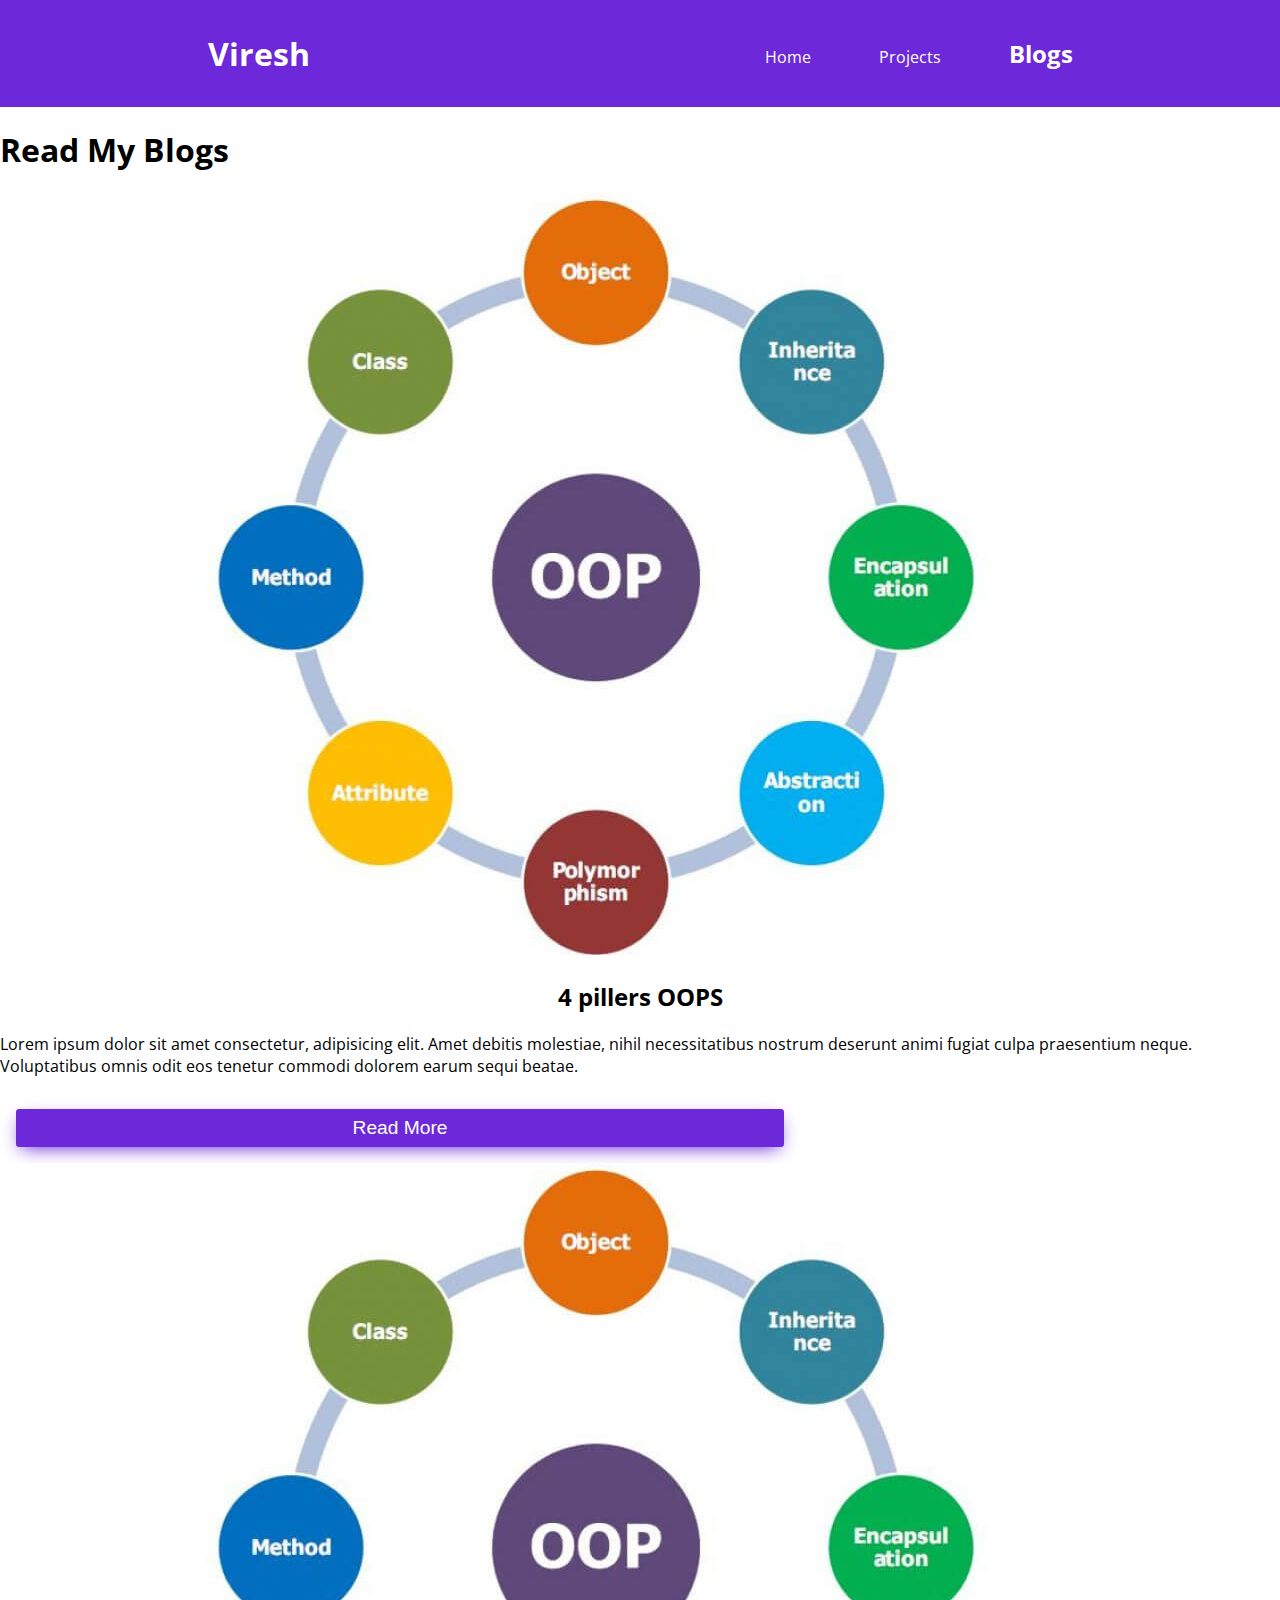
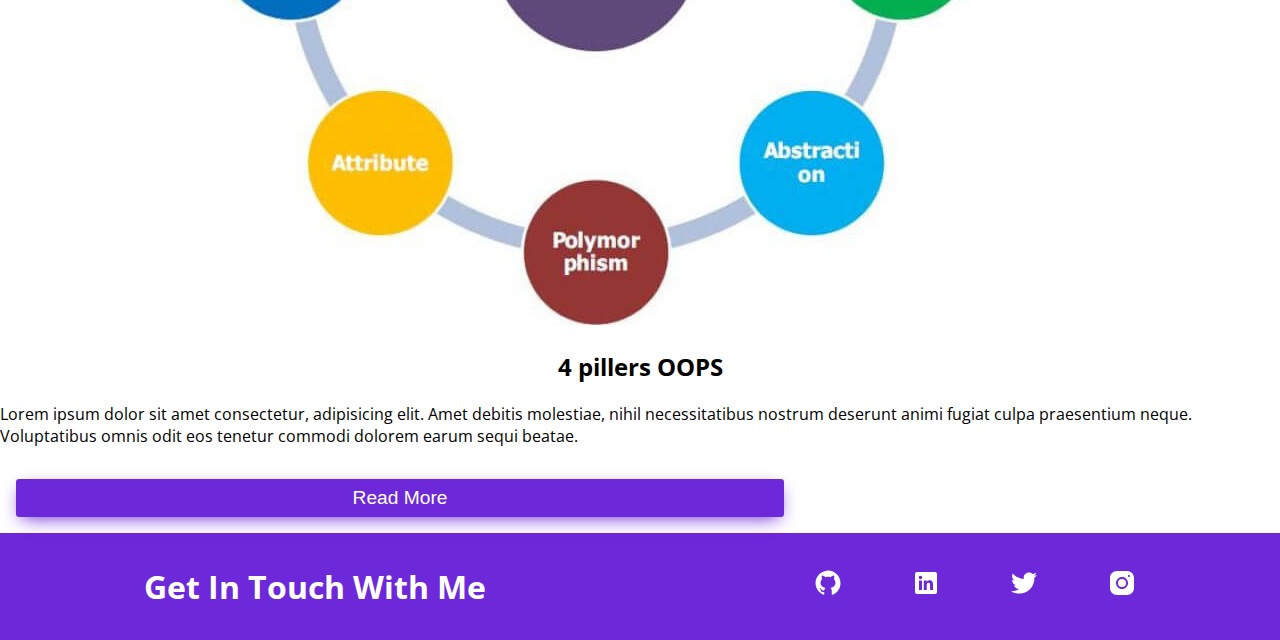
==== blogs.html @ 47ddc6d1 "feat : add blogs page with dummy data" ====
<!DOCTYPE html>
<html lang="en">
  <head>
    <meta charset="UTF-8" />
    <meta http-equiv="X-UA-Compatible" content="IE=edge" />
    <meta name="viewport" content="width=device-width, initial-scale=1.0" />
    <title>Viresh | Projects</title>
    <link rel="stylesheet" href="./css/style.css" />
    <link rel="stylesheet" href="./css/projects.css" />
  </head>
  <body>
    <!-- Navigation -->
    <nav class="navigation">
      <div class="name">Viresh</div>
      <div>
        <ul class="list-non-bulleted">
          <li class="list-inline">
            <a class="link" href="./index.html">Home</a>
          </li>
          <li class="list-inline">
            <a class="link" href="./projects.html">Projects</a>
          </li>
          <li class="list-inline">
            <a class="link link-active" href="#">Blogs</a>
          </li>
        </ul>
      </div>
    </nav>
    <main>
      <h1 class="projects-title">Read My Blogs</h1>
      <div class="projects-grid">
        <div class="project-card">
          <img
            src="./images/oops.jpeg"
            alt="project sceenshot"
            class="project-image"
          />
          <h2 class="project-title mt-3">4 pillers OOPS</h2>
          <p class="project-subtitle">
            Lorem ipsum dolor sit amet consectetur, adipisicing elit. Amet
            debitis molestiae, nihil necessitatibus nostrum deserunt animi
            fugiat culpa praesentium neque. Voluptatibus omnis odit eos tenetur
            commodi dolorem earum sequi beatae.
          </p>
          <button class="btn btn-primary">
            <a href="#"> Read More</a>
          </button>
        </div>

        <div class="project-card">
          <img
            src="./images/oops.jpeg"
            alt="project sceenshot"
            class="project-image"
          />
          <h2 class="project-title mt-3">4 pillers OOPS</h2>
          <p class="project-subtitle">
            Lorem ipsum dolor sit amet consectetur, adipisicing elit. Amet
            debitis molestiae, nihil necessitatibus nostrum deserunt animi
            fugiat culpa praesentium neque. Voluptatibus omnis odit eos tenetur
            commodi dolorem earum sequi beatae.
          </p>
          <button class="btn btn-primary">
            <a href="#"> Read More</a>
          </button>
        </div>
      </div>
    </main>

    <!-- Footer -->
    <footer class="footer">
      <div class="name">Get In Touch With Me</div>
      <div>
        <ul class="list-non-bulleted">
          <li class="list-inline">
            <a
              class="link link-active"
              href="https://github.com/viru2001"
              target="_blank"
              ><img src="./images/footer-icons/github.svg" alt="github icon"
            /></a>
          </li>
          <li class="list-inline">
            <a
              class="link"
              href="https://www.linkedin.com/in/viresh-fegade-43a475148/"
              target="_blank"
              ><img
                src="./images/footer-icons/linkedin.svg"
                alt="linkedin icon"
            /></a>
          </li>
          <li class="list-inline">
            <a
              class="link"
              href="https://twitter.com/fegade_viresh"
              target="_blank"
              ><img src="./images/footer-icons/twitter.svg" alt="twitter icon"
            /></a>
          </li>
          <li class="list-inline">
            <a
              class="link"
              href="https://www.instagram.com/vireshfegade/"
              target="_blank"
              ><img
                src="./images/footer-icons/instagram.svg"
                alt="instagram icon"
            /></a>
          </li>
        </ul>
      </div>
    </footer>
  </body>
</html>
---- css/style.css ----
@import url("https://fonts.googleapis.com/css2?family=Open+Sans:wght@400;700&display=swap");
:root {
  --primary-color: #6d28d9;
  --secondary-color: #ef4444;
  --white: #fff;
  --black: #000;
  --orange: #ffa500;
  --gray: #f9fafb;
}

html {
  scroll-behavior: smooth;
}
body {
  font-family: "Open Sans", sans-serif;
  margin: 0rem;
}

/* Navigation */
.name {
  font-weight: bold;
  font-size: 2rem;
  padding: 2rem;
  color: var(--white);
}

.navigation {
  display: flex;
  align-items: center;
  justify-content: space-around;
  background-color: var(--primary-color);
}

.list-non-bulleted {
  list-style-type: none;
}

.list-inline {
  display: inline;
  padding: 1rem;
}

.link {
  text-decoration: none;
  color: var(--white);
}

.link-active {
  font-weight: bold;
  font-size: 1.5rem;
}

.link:hover {
  text-decoration: underline;
}
/* header */
.hero {
  display: flex;
  align-items: center;
  justify-content: space-evenly;
  min-height: 83vh;
  flex-direction: column;
}

.hero-img {
  max-width: 350px;
  width: 100%;
}

.hero-name {
  text-align: center;
  color: var(--secondary-color);
  font-size: 2.25rem;
}

.typewriter {
  /* font-size: 2.25rem; */
  /* Ensures the content is not revealed until the animation */
  overflow: hidden;
  /* border-right: .15em solid var(--orange); */
  /* The typwriter cursor */
  white-space: nowrap;
  /* Keeps the content on a single line */
  margin: 0 auto;
  /* Gives that scrolling effect as the typing happens */
  letter-spacing: 0.15em;
  /* Adjust as needed */
  animation: typing 3.5s steps(30, end);
  font-size: 1rem;
}

.hero-description {
  color: var(--black);
}

.custom-btn {
  width: 130px;
  height: 40px;
  color: #fff;
  border-radius: 5px;
  padding: 10px 25px;
  font-family: "Lato", sans-serif;
  font-weight: 500;
  background: transparent;
  cursor: pointer;
  transition: all 0.3s ease;
  position: relative;
  display: block;
  box-shadow: inset 2px 2px 2px 0px rgba(255, 255, 255, 0.5),
    7px 7px 20px 0px rgba(0, 0, 0, 0.1), 4px 4px 5px 0px rgba(0, 0, 0, 0.1);
  outline: none;
}
.hero-btn {
  background: linear-gradient(0deg, #818cf8 0%, var(--primary-color) 100%);
  line-height: 42px;
  padding: 0;
  border: none;
  margin: auto;
}
.hero-btn span {
  position: relative;
  display: block;
  width: 100%;
  height: 100%;
}
.hero-btn:before,
.hero-btn:after {
  position: absolute;
  content: "";
  right: 0;
  bottom: 0;
  background: var(--primary-color);
  box-shadow: -7px -7px 20px 0px rgba(255, 255, 255, 0.9),
    -4px -4px 5px 0px rgba(255, 255, 255, 0.9),
    7px 7px 20px 0px rgba(0, 0, 0, 0.2), 4px 4px 5px 0px rgba(0, 0, 0, 0.3);
  transition: all 0.3s ease;
}
.hero-btn:before {
  height: 0%;
  width: 2px;
}
.hero-btn:after {
  width: 0%;
  height: 2px;
}
.hero-btn:hover {
  color: var(--primary-color);
  background: transparent;
}
.hero-btn:hover:before {
  height: 100%;
}
.hero-btn:hover:after {
  width: 100%;
}
.hero-btn span:before,
.hero-btn span:after {
  position: absolute;
  content: "";
  left: 0;
  top: 0;
  background: var(--primary-color);
  box-shadow: -7px -7px 20px 0px rgba(255, 255, 255, 0.9),
    -4px -4px 5px 0px rgba(255, 255, 255, 0.9),
    7px 7px 20px 0px rgba(0, 0, 0, 0.2), 4px 4px 5px 0px rgba(0, 0, 0, 0.3);
  transition: all 0.3s ease;
}
.hero-btn span:before {
  width: 2px;
  height: 0%;
}
.hero-btn span:after {
  height: 2px;
  width: 0%;
}
.hero-btn span:hover:before {
  height: 100%;
}
.hero-btn span:hover:after {
  width: 100%;
}

.hero-btn-link {
  text-decoration: none;
  color: var(--white);
  text-align: center;
}

/* The typing effect */

@keyframes typing {
  from {
    width: 0;
  }
  to {
    width: 100%;
  }
}
/* technologies */
.container {
  padding: 1rem;
}
.container-center {
  margin: auto;
}

.section-heading {
  text-align: center;
  font-weight: bold;
  font-size: 2.25rem;
}
.section-description {
  text-align: center;
}
.section-technologies {
  background-color: var(--gray);
}
.container-technologies {
  display: flex;
  flex-direction: column;
  justify-content: space-evenly;
  margin-top: 2rem;
  align-items: center;
}

.section-technologies-img {
  max-width: 360px;
  max-height: 350px;
  padding: 1rem;
  margin: auto;
}
.technology-img {
  width: 3rem;
  height: 3rem;
}
.technologies-grid {
  display: grid;
  justify-items: center;
  justify-content: center;
  /* grid-template-columns: repeat(3,5.6rem); */
  grid-template-columns: repeat(3, 5.6rem);
  padding: 0.5rem;
  grid-gap: 1rem;
}

.tech-card {
  display: flex;
  flex-direction: column;
  align-items: center;
  background-color: var(--white);
  padding: 1rem;
}
/* work */
.work-card {
  /* border: solid 1px var(--black); */
  box-shadow: 0 14px 28px rgba(0,0,0,0.25), 0 10px 28px rgba(0,0,0,0.22);
  padding: 3rem;
}
.work-card-container{
  display: flex;
  flex-direction: column;
  width: 70%;
  
}
.work-card-img {
  width: 100%;
  object-fit: cover;
}
.work-card-title {
  text-align: center;
}
.work-card-desc {
  text-align: center;
}


.section-work{
  background: white;
  padding: 2rem;
}

.work-card{
  /* border: 1px solid black; */
  box-shadow: 0 1px 25px rgba(146,161,176,.15);
  margin:1rem;
  padding: 1rem;

  display: flex;
  align-items: center;
  flex-direction: column;
  justify-content: flex-end;
  
}

.work-title{
  text-align: center;
  font-weight: 700;
  font-size: 1.8rem;
}

.project-title{
  text-align: center;
  font-size: 700;
  font-size: 1.5rem;
}
.work-subtitle{
  margin:1rem;
  text-align: justify;
  font-size: 1rem;
  color:var(--dark-gray)
}

.work-image{
  width:100%;
  object-fit: cover;
}


.extra-space-2{
  margin-top: 2rem;
}

.btn{
  padding: 0.5rem;
  margin: 1rem;
  font-size: 1.2rem;
  border-radius: 0.2rem;
  border: none;
  width: 60%;
  box-shadow: 0px 6px 18px -5px var(--primary-color);
}
.btn a{
    color:var(--white);
    text-decoration: none;
}
.btn-primary{
  background-color: var(--primary-color);
}

.btn-secondary{
  border: solid 1px var(--primary-color);
  background-color: var(--white);
}
.btn-secondary a{
  color: var(--primary-color);

}

/* footer */
.footer{
    display: flex;
    align-items: center;
    justify-content: space-around;
    background-color: var(--primary-color);
  
}


@media (min-width: 768px) {
  .hero {
    flex-direction: row;
  }
  .link {
    padding: 1rem 1rem;
  }
  .container-technologies {
    flex-direction: row;
  }
  .work-card-container{
    flex-direction: row;
  }


  .section-info{
    max-width: 900px;
    margin: auto;
  }
  
  .section-work{
    max-width: 1100px;
  }
  .section-work .section-info{
    display: flex;
  }
  
  .section-info{
    display: flex;
    justify-content: space-between;
  }
  .work-card{
    width:50%;
  }
}
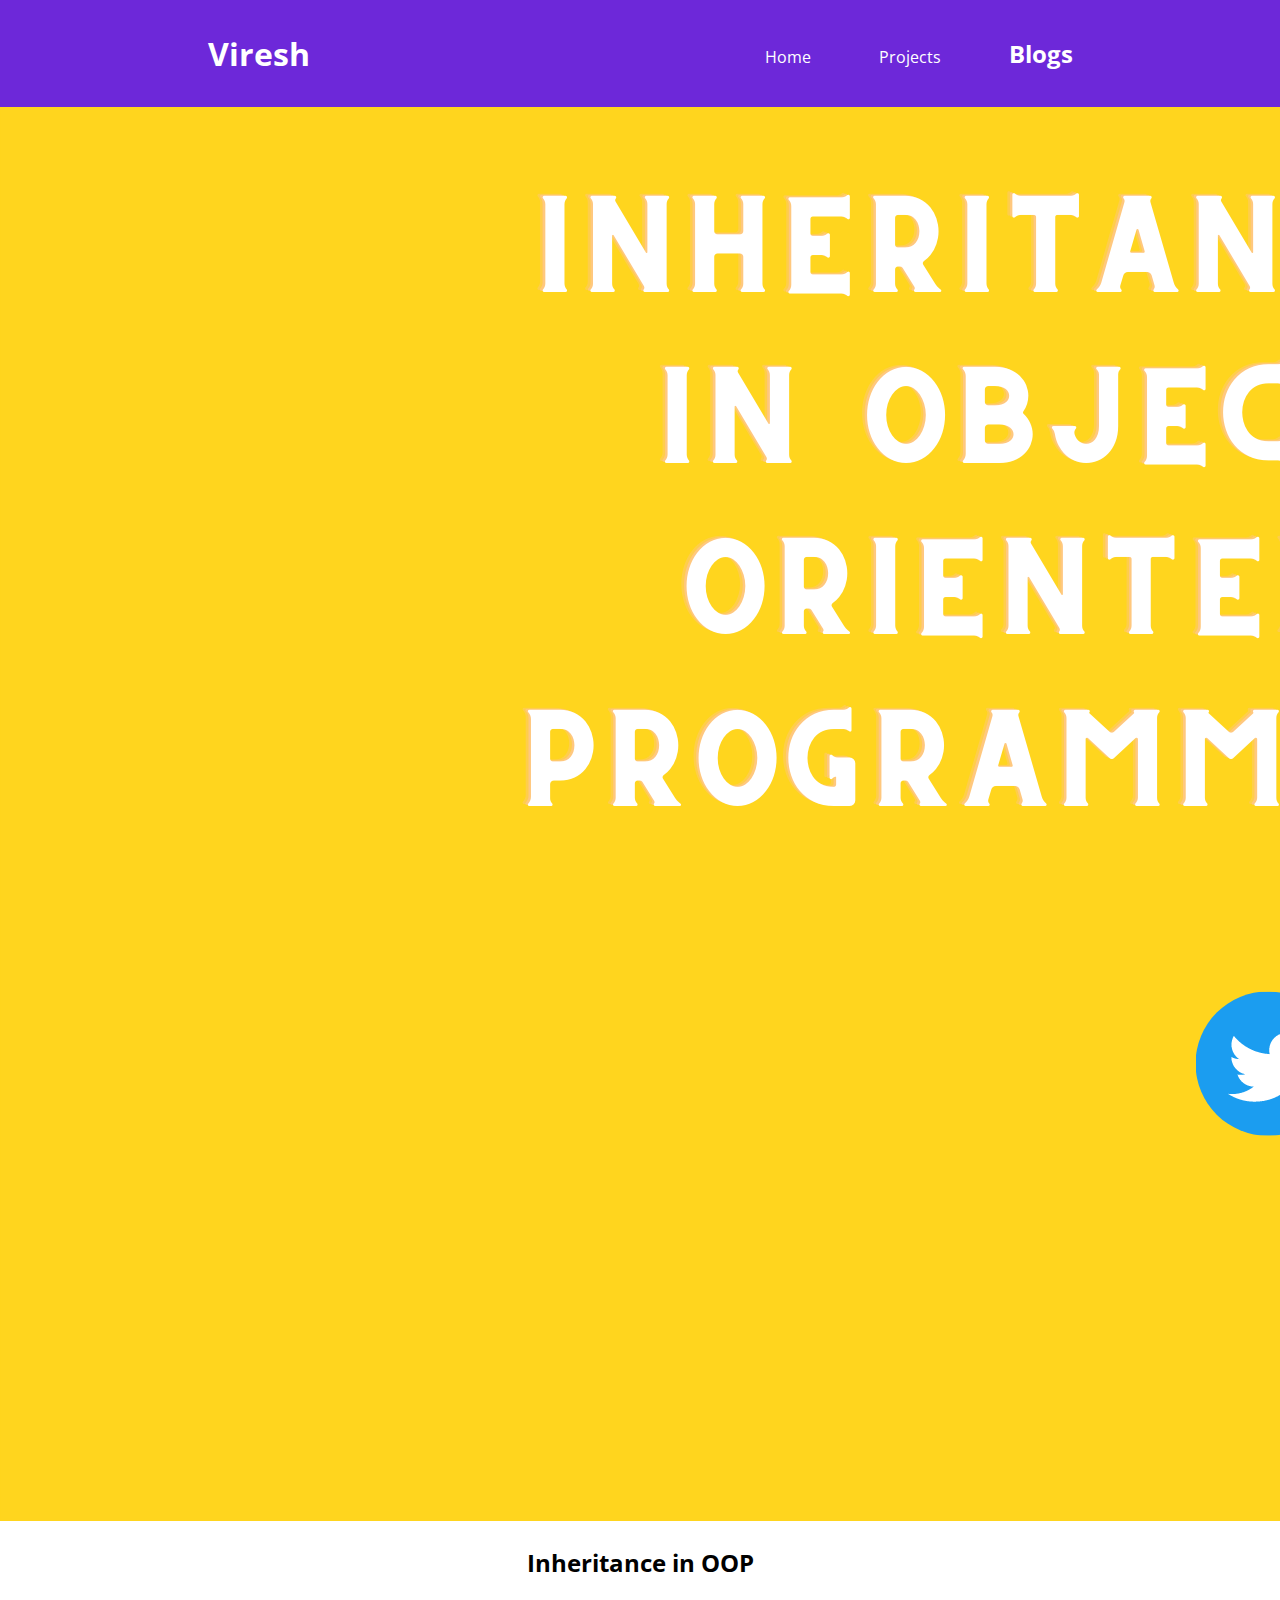
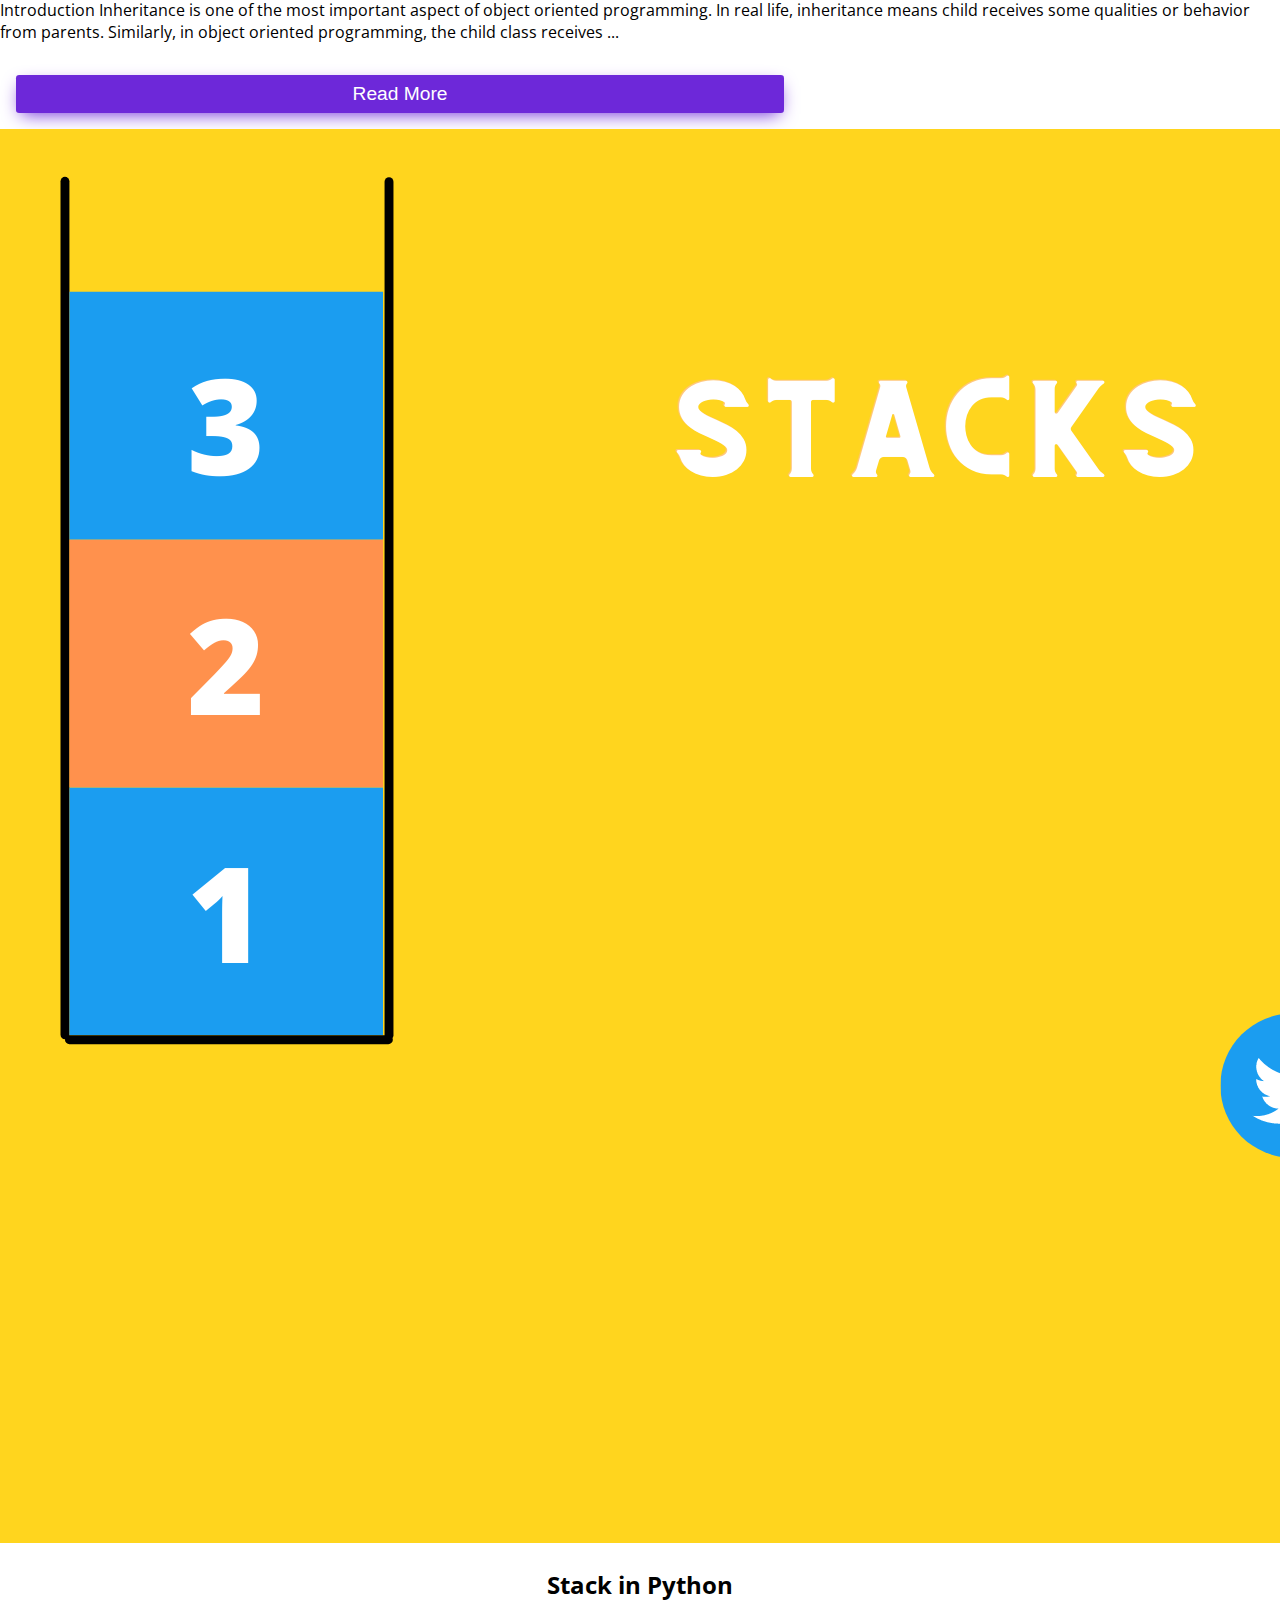
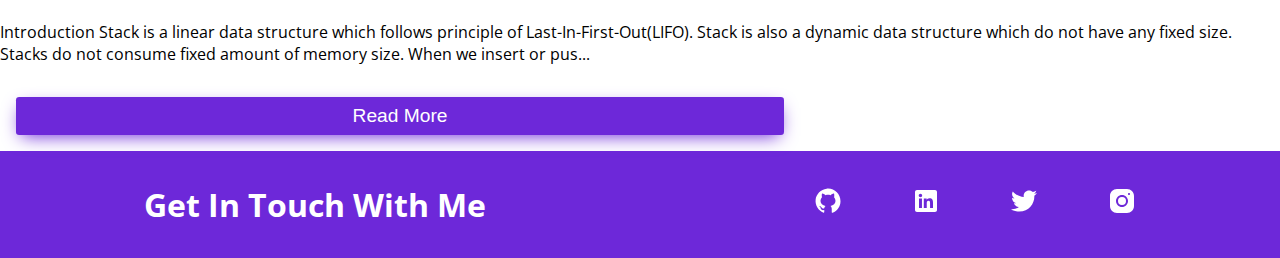
==== commit 63e1e38b: "refactor : update blog links" ====
--- a/blogs.html
+++ b/blogs.html
@@ -4,7 +4,7 @@
     <meta charset="UTF-8" />
     <meta http-equiv="X-UA-Compatible" content="IE=edge" />
     <meta name="viewport" content="width=device-width, initial-scale=1.0" />
-    <title>Viresh | Projects</title>
+    <title>Viresh | Blogs</title>
     <link rel="stylesheet" href="./css/style.css" />
     <link rel="stylesheet" href="./css/projects.css" />
   </head>
@@ -27,41 +27,52 @@
       </div>
     </nav>
     <main>
-      <h1 class="projects-title">Read My Blogs</h1>
-      <div class="projects-grid">
+      <div id="projects-grid">
         <div class="project-card">
           <img
-            src="./images/oops.jpeg"
+            src="./images/blogs/inheritance-header.png"
             alt="project sceenshot"
             class="project-image"
           />
-          <h2 class="project-title mt-3">4 pillers OOPS</h2>
+          <h2 class="project-title">
+            Inheritance in OOP
+          </h2>
           <p class="project-subtitle">
-            Lorem ipsum dolor sit amet consectetur, adipisicing elit. Amet
-            debitis molestiae, nihil necessitatibus nostrum deserunt animi
-            fugiat culpa praesentium neque. Voluptatibus omnis odit eos tenetur
-            commodi dolorem earum sequi beatae.
+            Introduction Inheritance is one of the most important aspect of
+            object oriented programming. In real life, inheritance means child
+            receives some qualities or behavior from parents. Similarly, in
+            object oriented programming, the child class receives ...
           </p>
           <button class="btn btn-primary">
-            <a href="#"> Read More</a>
+            <a
+              href="https://vireshfegade.hashnode.dev/inheritance-in-object-oriented-programming"
+              target="_blank"
+            >
+              Read More</a
+            >
           </button>
         </div>
 
         <div class="project-card">
           <img
-            src="./images/oops.jpeg"
+            src="./images/blogs/stacks-header.png"
             alt="project sceenshot"
             class="project-image"
           />
-          <h2 class="project-title mt-3">4 pillers OOPS</h2>
+          <h2 class="project-title mt-3">Stack in Python</h2>
           <p class="project-subtitle">
-            Lorem ipsum dolor sit amet consectetur, adipisicing elit. Amet
-            debitis molestiae, nihil necessitatibus nostrum deserunt animi
-            fugiat culpa praesentium neque. Voluptatibus omnis odit eos tenetur
-            commodi dolorem earum sequi beatae.
+            Introduction Stack is a linear data structure which follows
+            principle of Last-In-First-Out(LIFO). Stack is also a dynamic data
+            structure which do not have any fixed size. Stacks do not consume
+            fixed amount of memory size. When we insert or pus...
           </p>
           <button class="btn btn-primary">
-            <a href="#"> Read More</a>
+            <a
+              href="https://vireshfegade.hashnode.dev/stack-in-python"
+              target="_blank"
+            >
+              Read More</a
+            >
           </button>
         </div>
       </div>
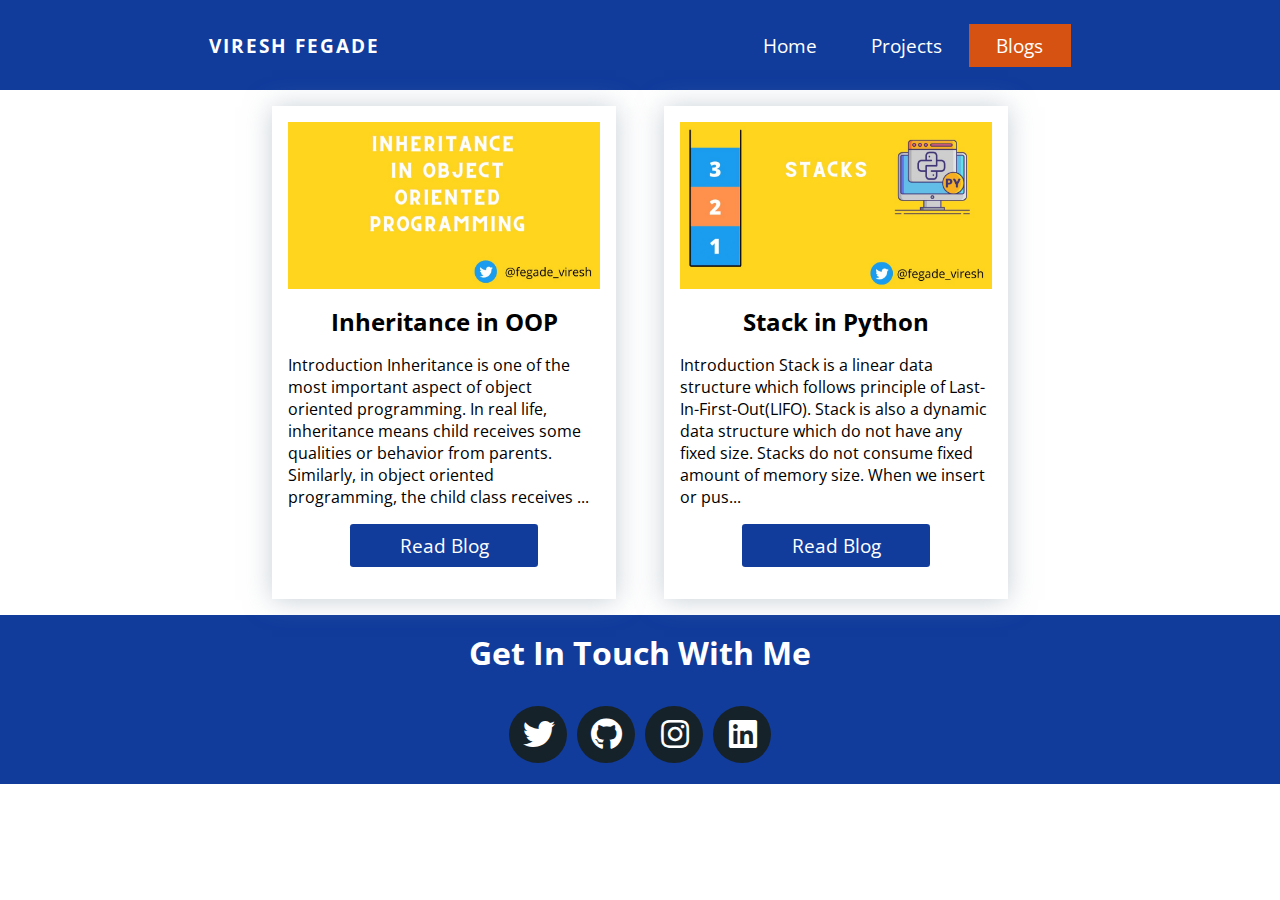
==== commit 610dabac: "style : update navbar, update styling of home page" ====
--- a/blogs.html
+++ b/blogs.html
@@ -5,32 +5,62 @@
     <meta http-equiv="X-UA-Compatible" content="IE=edge" />
     <meta name="viewport" content="width=device-width, initial-scale=1.0" />
     <title>Viresh | Blogs</title>
-    <link rel="stylesheet" href="./css/style.css" />
-    <link rel="stylesheet" href="./css/projects.css" />
+    <link rel="stylesheet" href="./styles/style.css" />
+    <link rel="stylesheet" href="./styles/projects.css" />
+    <meta name="description" content="Myself Viresh Fegade, This page shows blogs written by me and also this page has links to my social media handles">
+    <meta name="keyword" content="portfolio, javascript,web developer,software developer,full stack developer,python,react">
+    <!-- <link href="fonts/fontawesome/css/fontawesome.min.css" rel="stylesheet">  -->
+    <script type='text/javascript'>
+      //<![CDATA[ 
+      function loadCSS(e, t, n) {
+         "use strict"; 
+         var i = window.document.createElement("link"); 
+         var o = t || window.document.getElementsByTagName("script")[0]; 
+         i.rel = "stylesheet"; 
+         i.href = e; 
+         i.media = "only x"; 
+         o.parentNode.insertBefore(i, o); 
+         setTimeout(function () { i.media = n || "all" })
+         }
+         loadCSS("fonts/fontawesome/css/fontawesome.min.css");
+         loadCSS("fonts/fontawesome/css/brands.min.css");
+      //]]> 
+      </script>
+    <!-- <link href="fonts/fontawesome/css/brands.min.css" rel="stylesheet">  -->
+    <link rel="icon" href="./media/favicon.webp">
+ 
   </head>
   <body>
     <!-- Navigation -->
-    <nav class="navigation">
-      <div class="name">Viresh</div>
-      <div>
-        <ul class="list-non-bulleted">
-          <li class="list-inline">
-            <a class="link" href="./index.html">Home</a>
+    <section class="header">
+      <nav class="navbar">
+        <h4 class="logo">Viresh Fegade</h4>
+        <ul class="nav-links">
+          <li >
+            <a href="index.html">Home</a>
           </li>
-          <li class="list-inline">
-            <a class="link" href="./projects.html">Projects</a>
+
+          <li >
+            <a href="projects.html">Projects</a>
           </li>
-          <li class="list-inline">
-            <a class="link link-active" href="#">Blogs</a>
+          <li class="active">
+            <a href="blogs.html">Blogs</a>
           </li>
         </ul>
-      </div>
-    </nav>
+
+        <div class="hamburger-menu float-right">
+          <div class="bar1"></div>
+          <div class="bar2"></div>
+          <div class="bar3"></div>
+        </div>
+      </nav>
+      <script src="scripts/navbar.js"></script>
+    </section>
     <main>
       <div id="projects-grid">
         <div class="project-card">
           <img
-            src="./images/blogs/inheritance-header.png"
+            src="./media/blogs/inheritance-header.jpg"
             alt="project sceenshot"
             class="project-image"
           />
@@ -46,16 +76,16 @@
           <button class="btn btn-primary">
             <a
               href="https://vireshfegade.hashnode.dev/inheritance-in-object-oriented-programming"
-              target="_blank"
+              target="_blank" rel="noopener"
             >
-              Read More</a
+              Read Blog</a
             >
           </button>
         </div>
 
         <div class="project-card">
           <img
-            src="./images/blogs/stacks-header.png"
+            src="./media/blogs/stacks-header.jpg"
             alt="project sceenshot"
             class="project-image"
           />
@@ -69,9 +99,9 @@
           <button class="btn btn-primary">
             <a
               href="https://vireshfegade.hashnode.dev/stack-in-python"
-              target="_blank"
+              target="_blank" rel="noopener"
             >
-              Read More</a
+              Read Blog</a
             >
           </button>
         </div>
@@ -82,43 +112,24 @@
     <footer class="footer">
       <div class="name">Get In Touch With Me</div>
       <div>
-        <ul class="list-non-bulleted">
+        <ul class="list-unstyled list-inline text-center">
           <li class="list-inline">
-            <a
-              class="link link-active"
-              href="https://github.com/viru2001"
-              target="_blank"
-              ><img src="./images/footer-icons/github.svg" alt="github icon"
-            /></a>
+            <a href="https://twitter.com/fegade_viresh" target="_blank" class="icon-button twitter"><i
+                class="fab fa-twitter"></i><span></span></a>
           </li>
           <li class="list-inline">
-            <a
-              class="link"
-              href="https://www.linkedin.com/in/viresh-fegade-43a475148/"
-              target="_blank"
-              ><img
-                src="./images/footer-icons/linkedin.svg"
-                alt="linkedin icon"
-            /></a>
+            <a href="https://github.com/viru2001" target="_blank"
+              class="icon-button github"><i class="fab fa-github"></i><span></span></a>
           </li>
           <li class="list-inline">
-            <a
-              class="link"
-              href="https://twitter.com/fegade_viresh"
-              target="_blank"
-              ><img src="./images/footer-icons/twitter.svg" alt="twitter icon"
-            /></a>
+            <a href="https://www.instagram.com/vireshfegade/" target="_blank"
+              class="icon-button instagram"><i class="fab fa-instagram"></i><span></span></a>
           </li>
           <li class="list-inline">
-            <a
-              class="link"
-              href="https://www.instagram.com/vireshfegade/"
-              target="_blank"
-              ><img
-                src="./images/footer-icons/instagram.svg"
-                alt="instagram icon"
-            /></a>
+            <a href="https://www.linkedin.com/in/viresh-fegade-43a475148/" target="_blank"
+              class="icon-button linkedin"><i class="fab fa-linkedin"></i><span></span></a>
           </li>
+
         </ul>
       </div>
     </footer>
--- a/styles/style.css
+++ b/styles/style.css
@@ -0,0 +1,606 @@
+@import url("https://fonts.googleapis.com/css2?family=Open+Sans:wght@400;700&display=swap");
+:root {
+  --primary-color: #113c9c;
+  --navbar-active: #d65212;
+  --green: #01bf71;
+  --white: #fff;
+  --black: #000;
+  --orange: #ffa500;
+  --gray: #f9fafb;
+  --github-hover: #434141;
+  --twitter-hover: #1da1f2;
+  --instagram-hover: #cf00a2;
+  --linkedin-hover: #4099ff;
+}
+* {
+  margin: 0rem;
+  padding: 0rem;
+  font-family: "Open Sans", sans-serif;
+  box-sizing: border-box;
+}
+html {
+  scroll-behavior: smooth;
+}
+
+/* Navigation */
+.header {
+  min-height: 10vh;
+  background: var(--primary-color);
+}
+.header .navbar {
+  padding: 0 2rem;
+  display: flex;
+  align-items: center;
+  justify-content: space-around;
+  min-height: 10vh;
+  width: 100%;
+}
+
+.header .navbar .logo {
+  font-size: 1.2rem;
+  text-transform: uppercase;
+  letter-spacing: 2px;
+  color: var(--white);
+}
+
+.header .navbar .nav-links {
+  display: flex;
+  transition: 0.3s ease all;
+}
+
+.header .navbar .nav-links li {
+  list-style-type: none;
+  padding: 0.5rem;
+}
+
+.header .navbar .nav-links li a {
+  text-decoration: none;
+  color: var(--white);
+  font-size: 1.2rem;
+  margin: 0 1.2rem;
+  position: relative;
+}
+
+.header .navbar .nav-links li a::after {
+  position: absolute;
+  content: "";
+  bottom: -4px;
+  left: 0;
+  height: 2px;
+  width: 0%;
+  background-color: var(--white);
+  display: block;
+}
+
+.header .navbar .nav-links li a:hover::after {
+  width: 100%;
+  transition: 0.3s ease all;
+}
+
+.header .navbar .nav-links.nav-active {
+  transform: translateX(0%);
+}
+
+.header .hamburger-menu {
+  cursor: pointer;
+  display: none;
+}
+
+.header .hamburger-menu div {
+  width: 30px;
+  height: 4px;
+  background-color: var(--white);
+  margin: 6px;
+  border-radius: 10px;
+  transition: 0.3s ease all;
+}
+
+nav .active {
+  background-color: var(--navbar-active);
+  color: var(--white);
+}
+
+/* nav end */
+
+.background-div {
+  height: 90vh;
+}
+.video-div {
+  width: 100%;
+  height: 100%;
+  object-fit: cover;
+}
+.hero-content {
+  position: absolute;
+  display: flex;
+  flex-direction: column;
+  align-items: center;
+}
+
+.hero-heading {
+  color: #fff;
+  text-align: center;
+}
+.hero-role {
+  color: #01bf71;
+  text-align: center;
+}
+
+.name {
+  font-weight: bold;
+  font-size: 2rem;
+  padding: 2rem;
+  color: var(--white);
+}
+
+.navigation {
+  display: flex;
+  align-items: center;
+  justify-content: space-around;
+  background-color: var(--primary-color);
+}
+
+.list-non-bulleted {
+  list-style-type: none;
+}
+
+.list-inline {
+  display: inline;
+  padding: 0.2rem;
+}
+
+.link {
+  text-decoration: none;
+  color: var(--white);
+}
+
+.link-active {
+  font-weight: bold;
+  font-size: 1.5rem;
+}
+
+.link:hover {
+  text-decoration: underline;
+}
+
+.custom-btn {
+  width: 130px;
+  height: 40px;
+  color: var(--white);
+  border-radius: 5px;
+  padding: 10px 25px;
+  font-weight: 500;
+  background: transparent;
+  cursor: pointer;
+  transition: all 0.3s ease;
+  position: relative;
+  display: block;
+  box-shadow: inset 2px 2px 2px 0px rgba(255, 255, 255, 0.5),
+    7px 7px 20px 0px rgba(0, 0, 0, 0.1), 4px 4px 5px 0px rgba(0, 0, 0, 0.1);
+  outline: none;
+}
+.hero-btn {
+  background: linear-gradient(0deg, #818cf8 0%, var(--primary-color) 100%);
+  line-height: 42px;
+  padding: 0;
+  border: none;
+  margin: auto;
+}
+.hero-btn span {
+  position: relative;
+  display: block;
+  width: 100%;
+  height: 100%;
+}
+.hero-btn:before,
+.hero-btn:after {
+  position: absolute;
+  content: "";
+  right: 0;
+  bottom: 0;
+  background: var(--primary-color);
+  box-shadow: -7px -7px 20px 0px rgba(255, 255, 255, 0.9),
+    -4px -4px 5px 0px rgba(255, 255, 255, 0.9),
+    7px 7px 20px 0px rgba(0, 0, 0, 0.2), 4px 4px 5px 0px rgba(0, 0, 0, 0.3);
+  transition: all 0.3s ease;
+}
+.hero-btn:before {
+  height: 0%;
+  width: 2px;
+}
+.hero-btn:after {
+  width: 0%;
+  height: 2px;
+}
+
+.hero-btn span:before {
+  width: 2px;
+  height: 0%;
+}
+.hero-btn span:after {
+  height: 2px;
+  width: 0%;
+}
+.hero-btn span:hover:before {
+  height: 100%;
+}
+.hero-btn span:hover:after {
+  width: 100%;
+}
+
+.hero-btn-link {
+  text-decoration: none;
+  color: var(--white);
+  text-align: center;
+}
+.hero-img{
+  height: 100%;
+}
+/* technologies */
+.container {
+  padding: 1rem;
+}
+.container-center {
+  margin: auto;
+}
+
+.section-heading {
+  text-align: center;
+  font-weight: bold;
+  font-size: 2.25rem;
+}
+.section-description {
+  text-align: center;
+}
+.section-technologies {
+  background-color: var(--gray);
+  margin-top: 1.5rem;
+}
+.container-technologies {
+  display: flex;
+  flex-direction: column;
+  justify-content: space-evenly;
+  margin-top: 2rem;
+  align-items: center;
+}
+
+.section-technologies-img {
+  /* max-width: 360px;
+  max-height: 350px; */
+  width: 100%;
+  height: 100%;
+  padding: 1rem;
+  margin: auto;
+}
+.technology-img {
+  width: 3rem;
+  height: 3rem;
+}
+.technologies-grid {
+  display: grid;
+  justify-items: center;
+  justify-content: center;
+  grid-template-columns: repeat(3, 5.6rem);
+  padding: 0.5rem;
+  grid-gap: 1rem;
+}
+
+.tech-card {
+  display: flex;
+  flex-direction: column;
+  align-items: center;
+  background-color: var(--white);
+  padding: 1rem;
+}
+/* work */
+
+.work-card-container {
+  display: flex;
+  flex-direction: column;
+  width: 70%;
+}
+.work-card-img {
+  width: 100%;
+  object-fit: cover;
+}
+.work-card-title {
+  text-align: center;
+}
+.work-card-desc {
+  text-align: center;
+}
+
+.section-work {
+  background: var(--white);
+  padding: 2rem;
+}
+
+.work-card {
+  box-shadow: 0 1px 25px rgba(146, 161, 176, 0.15);
+  margin: 1rem;
+  padding: 1rem;
+
+  display: flex;
+  align-items: center;
+  flex-direction: column;
+  justify-content: flex-end;
+}
+
+.work-title {
+  text-align: center;
+  font-weight: 700;
+  font-size: 1.8rem;
+}
+
+.work-subtitle {
+  margin: 1rem;
+  text-align: justify;
+  font-size: 1rem;
+  color: var(--dark-gray);
+}
+
+.work-image {
+  width: 100%;
+  height: 100%;
+  object-fit: cover;
+}
+
+.extra-space-2 {
+  margin-top: 2rem;
+}
+
+.btn {
+  padding: 0.5rem;
+  margin: 1rem;
+  font-size: 1.2rem;
+  border-radius: 0.2rem;
+  border: none;
+  width: 60%;
+  transition: all 1s ease;
+}
+
+.btn:hover{
+  transform: scale(1.2) perspective(1px);
+  box-shadow: 0px 6px 18px -5px var(--primary-color);
+
+}
+
+.btn a {
+  color: var(--white);
+  text-decoration: none;
+}
+.btn-primary {
+  background-color: var(--primary-color);
+}
+
+.btn-secondary {
+  border: solid 1px var(--primary-color);
+  background-color: var(--white);
+}
+.btn-secondary a {
+  color: var(--primary-color);
+}
+
+/* footer */
+.footer {
+  background-color: var(--primary-color);
+}
+.footer div {
+  text-align: center;
+  padding: 1rem;
+}
+
+/*social buttons start*/
+
+/* Wrapper */
+
+.icon-button {
+  background-color: #16222a;
+  border-radius: 2.6rem;
+  cursor: pointer;
+  display: inline-block;
+  font-size: 1.3rem;
+  height: 3.6rem;
+  line-height: 2.6rem;
+  /* margin: 0 5px; */
+  position: relative;
+  text-align: center;
+  -webkit-user-select: none;
+  -moz-user-select: none;
+  -ms-user-select: none;
+  user-select: none;
+  width: 3.6rem;
+}
+
+/* Circle */
+
+.icon-button span {
+  border-radius: 0;
+  display: block;
+  height: 0;
+  margin: 0;
+  position: absolute;
+  -webkit-transition: all 0.3s;
+  -moz-transition: all 0.3s;
+  -o-transition: all 0.3s;
+  transition: all 0.3s;
+  width: 0;
+}
+
+.icon-button:hover span {
+  width: 3.6rem;
+  height: 3.6rem;
+  border-radius: 2.6rem;
+  margin: -1.3rem;
+}
+
+/* Icons */
+
+.icon-button i {
+  background: none;
+  color: var(--white);
+  height: 2.6rem;
+  left: 2vw;
+  line-height: 2.6rem;
+  position: absolute;
+  top: 0.8vh;
+  -webkit-transition: all 0.3s;
+  -moz-transition: all 0.3s;
+  -o-transition: all 0.3s;
+  transition: all 0.3s;
+  width: 2.6rem;
+  z-index: 10;
+  font-size: 2rem;
+}
+
+.twitter span {
+  background-color: var(--twitter-hover);
+}
+
+.instagram span {
+  background-color: var(--instagram-hover);
+}
+
+.github span {
+  background-color: var(--github-hover);
+}
+
+.linkedin span {
+  background-color: var(--linkedin-hover);
+}
+
+.icon-button {
+  color: var(--white);
+}
+
+.icon-button:hover .icon-twitter,
+.icon-button:hover .fa-instagram,
+.icon-button:hover .fa-github,
+.icon-button:hover .fa-linkedin {
+  color: var(--white);
+}
+
+/* social buttons end */
+
+@media (max-width: 768px) {
+  .navbar .nav-links {
+    position: absolute;
+    top: 10vh;
+    left: 0;
+    height: 90vh;
+    width: 100vw;
+    background: var(--primary-color);
+    margin: 0;
+    padding: 0;
+    flex-direction: column;
+    align-items: center;
+    justify-content: space-evenly;
+    transform: translateX(-100%);
+    z-index: 10;
+  }
+  .navbar .hamburger-menu {
+    display: block;
+  }
+  .navbar .bar-change .bar1 {
+    transform: rotate(-45deg) translate(-9px, 6px);
+  }
+  .navbar .bar-change .bar2 {
+    opacity: 0;
+  }
+  .navbar .bar-change .bar3 {
+    transform: rotate(45deg) translate(-9px, -5px);
+  }
+}
+
+@media (min-width: 360px) {
+  .hero-content {
+    bottom: 10vh;
+    left: 20vw;
+  }
+
+  .hero-img {
+    width: 50vw;
+  }
+  .hero-heading {
+    width: 60vw;
+  }
+  .hero-role {
+    width: 60vw;
+    margin: 0.5rem;
+  }
+
+  .icon-button i {
+      left: 0.5rem;
+      top: 0.5rem;
+    }
+    .icon-button span {
+      left: 1.3rem;
+      top: 1.3rem;
+    }
+}
+
+@media (min-width: 768px) {
+  .hero-content {
+    bottom: 10vh;
+    left: 35vw;
+  }
+
+  .hero-img {
+    width: 30vw;
+  }
+  .hero-heading {
+    width: 30vw;
+  }
+  .hero-role {
+    width: 30vw;
+  }
+
+  .hero {
+      flex-direction: row;
+    }
+    .link {
+      padding: 1rem 1rem;
+    }
+    .container-technologies {
+      flex-direction: row;
+    }
+    .work-card-container {
+      flex-direction: row;
+    }
+  
+    .section-info {
+      max-width: 900px;
+      margin: auto;
+    }
+  
+    .section-work {
+      max-width: 1100px;
+    }
+    .section-work .section-info {
+      display: flex;
+    }
+  
+    .section-info {
+      display: flex;
+      justify-content: space-between;
+    }
+    .work-card {
+      width: 50%;
+    }
+    .icon-button i {
+      left: 0.6rem;
+    }
+}
+
+@media (min-width: 1024px) {
+  .hero-content {
+    bottom: 8vh;
+    font-size: 1.2rem;
+  }
+  .hero-img {
+    width: 20vw;
+  }
+  .icon-button i {
+      left: 0.55rem;
+    }
+}
--- a/styles/projects.css
+++ b/styles/projects.css
@@ -0,0 +1,43 @@
+.project-title{
+  font-weight: bold;
+    margin: 1rem;
+    font-size: 1.5rem;
+}
+.project-card{
+    box-shadow: 0 1px 25px rgba(146,161,176,.5);
+    margin:1rem;
+    padding: 1rem;
+    display: flex;
+    align-items: center;
+    flex-direction: column;
+    justify-content: flex-end;
+    
+  }
+  #projects-grid{
+    display: grid;
+    grid-template-columns: 90vw;
+    max-width: 90vw;
+    margin: auto;
+    grid-gap: 1rem;
+  }
+  .project-image{
+    width:100%;
+    height: 100%;
+  }
+  .project-description{
+    margin: 0.5rem;
+    padding: 0.8rem;
+  }
+.mark{
+  border: solid 1px var(--primary-color);
+    color: var(--primary-color);
+    padding: 0.2rem;
+    margin: 0.8rem;
+}
+  @media (min-width:768px) {
+      #projects-grid{
+    grid-template-columns: repeat(2,1fr);
+    max-width: 60vw;
+
+      }
+  }--- a/fonts/fontawesome/css/brands.min.css
+++ b/fonts/fontawesome/css/brands.min.css
@@ -0,0 +1,5 @@
+/*!
+ * Font Awesome Free 5.15.4 by @fontawesome - https://fontawesome.com
+ * License - https://fontawesome.com/license/free (Icons: CC BY 4.0, Fonts: SIL OFL 1.1, Code: MIT License)
+ */
+@font-face{font-family:"Font Awesome 5 Brands";font-style:normal;font-weight:400;font-display:block;src:url(../webfonts/fa-brands-400.eot);src:url(../webfonts/fa-brands-400.eot?#iefix) format("embedded-opentype"),url(../webfonts/fa-brands-400.woff2) format("woff2"),url(../webfonts/fa-brands-400.woff) format("woff"),url(../webfonts/fa-brands-400.ttf) format("truetype"),url(../webfonts/fa-brands-400.svg#fontawesome) format("svg")}.fab{font-family:"Font Awesome 5 Brands";font-weight:400}